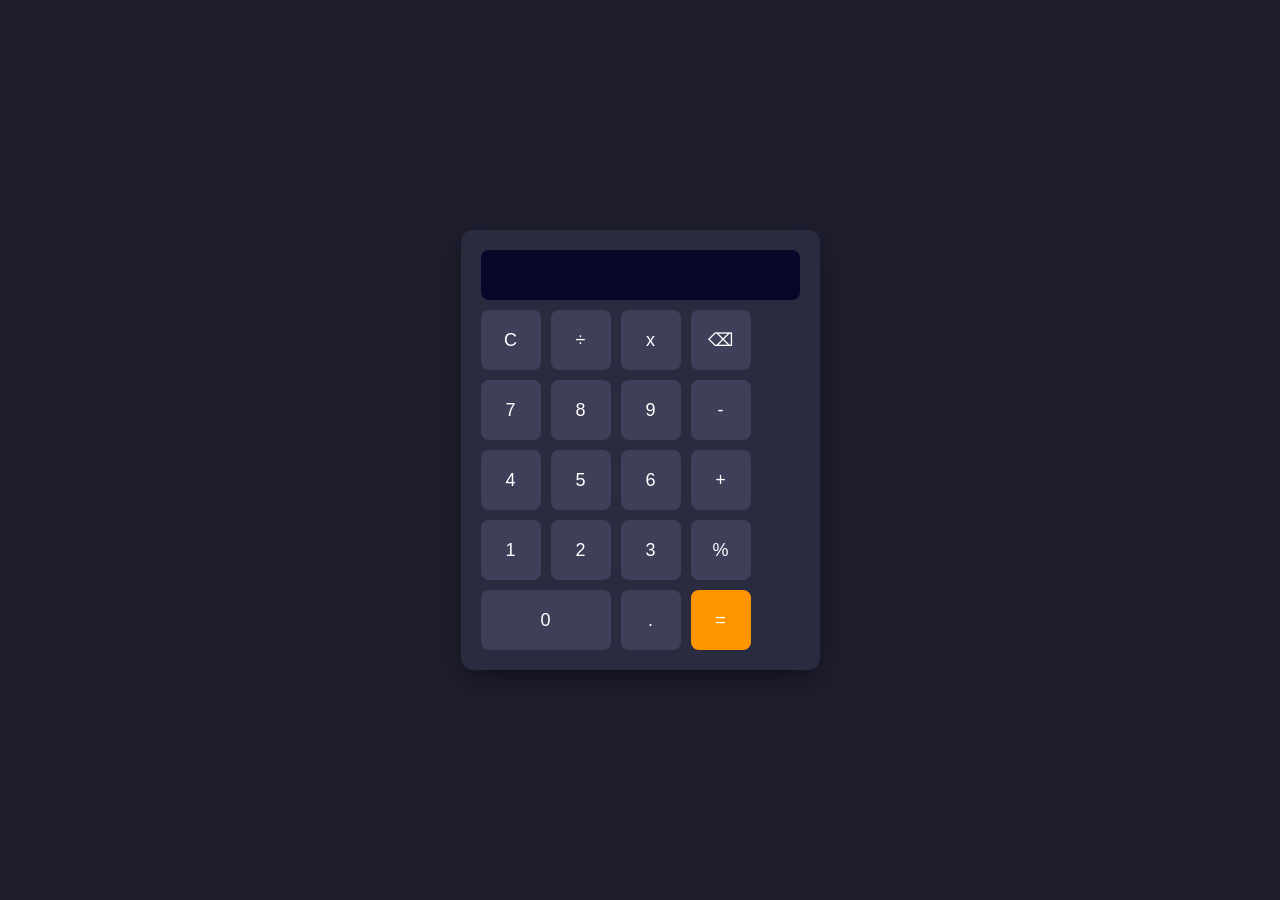
==== index.html @ 02b7a918 "Rename Calculator.html to index.html" ====
<!DOCTYPE html>
<html lang="en">
<head>
  <meta charset="UTF-8">
  <title>Calculator</title>
  <link rel="stylesheet" href="style.css">
</head>
<body>
  <div class="calculator">
    <input type="text" id="display" disabled>
    <div class="buttons">
      <button onclick="clearDisplay()">C</button>
      <button onclick="appendValue('/')">÷</button>
      <button onclick="appendValue('*')">x</button>
      <button onclick="deleteLast()">⌫</button>

      <button onclick="appendValue('7')">7</button>
      <button onclick="appendValue('8')">8</button>
      <button onclick="appendValue('9')">9</button>
      <button onclick="appendValue('-')">-</button>

      <button onclick="appendValue('4')">4</button>
      <button onclick="appendValue('5')">5</button>
      <button onclick="appendValue('6')">6</button>
      <button onclick="appendValue('+')">+</button>

      <button onclick="appendValue('1')">1</button>
      <button onclick="appendValue('2')">2</button>
      <button onclick="appendValue('3')">3</button>
      <button onclick="calculatepercent()">%</button>

      <button onclick="appendValue('0')" class="zero">0</button>
      <button onclick="appendValue('.')">.</button>
      <button onclick="calculate()" class="equals">=</button>
    </div>
  </div>
  <script src="script.js"></script>
</body>
</html>
---- style.css ----
body {
  display: flex;
  justify-content: center;
  align-items: center;
  height: 100vh;
  margin: 0;
  background: #1e1e2f;
  font-family: Arial, sans-serif;
}

.calculator {
  background: #2b2b40;
  padding: 20px;
  border-radius: 12px;
  box-shadow: 0 10px 30px rgba(0,0,0,0.4);
}

#display {
  width: 100%;
  height: 50px;
  font-size: 24px;
  text-align: right;
  margin-bottom: 10px;
  border: none;
  border-radius: 8px;
  padding: 0 10px;
  box-sizing: border-box;
  color: rgb(239, 233, 233);
  background: #070729;
}

.buttons {
  display: grid;
  grid-template-columns: repeat(4, 60px);
  gap: 10px;
}

button {
  height: 60px;
  font-size: 18px;
  border: none;
  border-radius: 8px;
  background: #3f3f5a;
  color: white;
  cursor: pointer;
}

button:hover {
  background: #55557a;
}

.equals {
  background: #ff9500;
  grid-row: span 1;
}

.zero {
  grid-column: span 2;
}
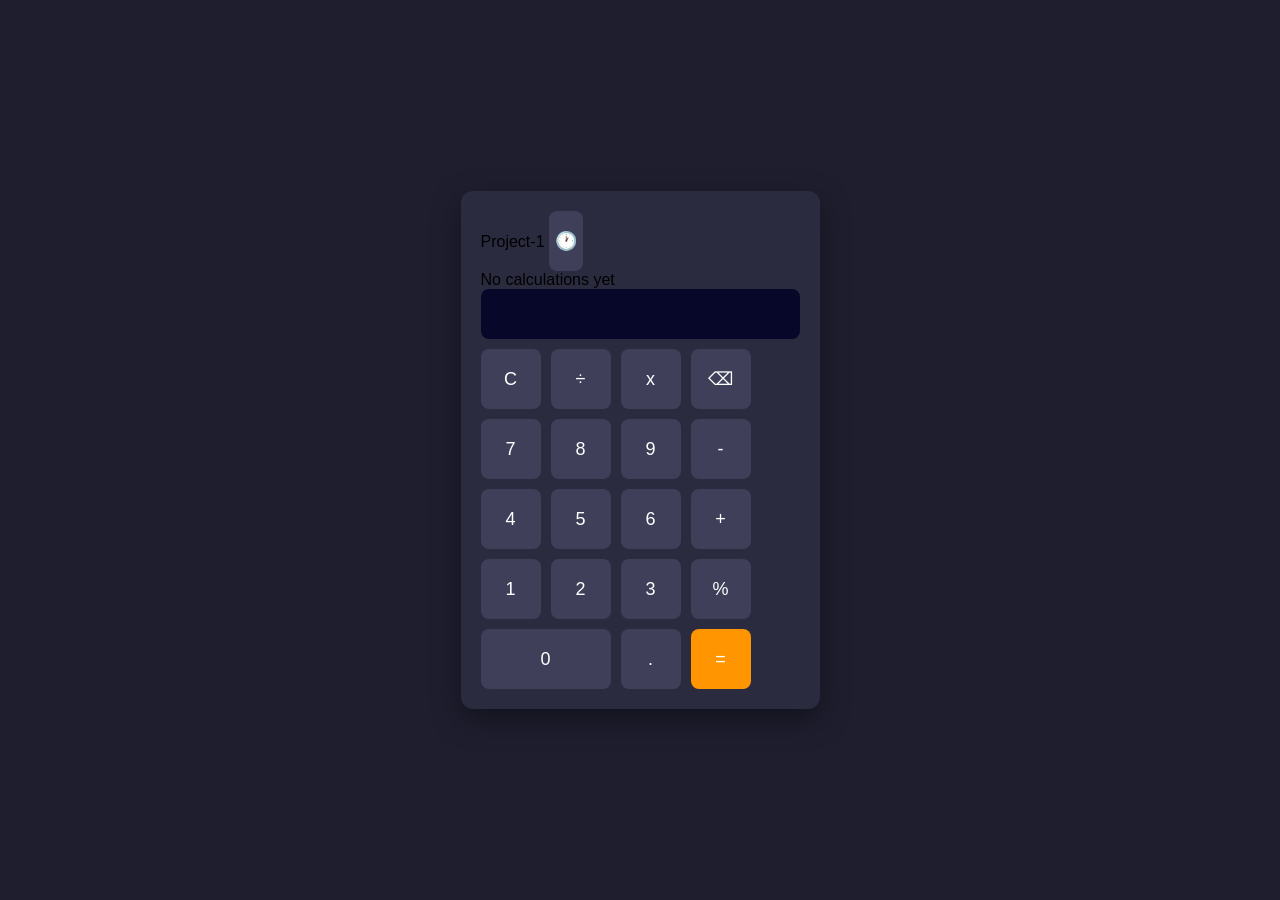
==== commit d30775b4: "Enhance calculator UI with history feature Added a top bar with project title and history button, an" ====
--- a/index.html
+++ b/index.html
@@ -2,12 +2,23 @@
 <html lang="en">
 <head>
   <meta charset="UTF-8">
+  <meta name="viewport" content="width=device-width, initial-scale=1.0">
   <title>Calculator</title>
   <link rel="stylesheet" href="style.css">
 </head>
 <body>
   <div class="calculator">
+    <div class="top-bar">
+      <span class="project-title">Project-1</span>
+      <button class="history-btn" onclick="toggleHistory()">🕐</button>
+    </div>
+
+    <div class="history-panel" id="historyPanel">
+      <div class="history-empty">No calculations yet</div>
+    </div>
+
     <input type="text" id="display" disabled>
+
     <div class="buttons">
       <button onclick="clearDisplay()">C</button>
       <button onclick="appendValue('/')">÷</button>
@@ -27,13 +38,14 @@
       <button onclick="appendValue('1')">1</button>
       <button onclick="appendValue('2')">2</button>
       <button onclick="appendValue('3')">3</button>
-      <button onclick="calculatepercent()">%</button>
+      <button onclick="calculatePercent()">%</button>
 
       <button onclick="appendValue('0')" class="zero">0</button>
       <button onclick="appendValue('.')">.</button>
       <button onclick="calculate()" class="equals">=</button>
     </div>
   </div>
+
   <script src="script.js"></script>
 </body>
 </html>
--- a/style.css
+++ b/style.css
@@ -43,6 +43,7 @@
   background: #3f3f5a;
   color: white;
   cursor: pointer;
+  touch-action: manipulation;
 }
 
 button:hover {
@@ -56,4 +57,4 @@
 
 .zero {
   grid-column: span 2;
-}+}
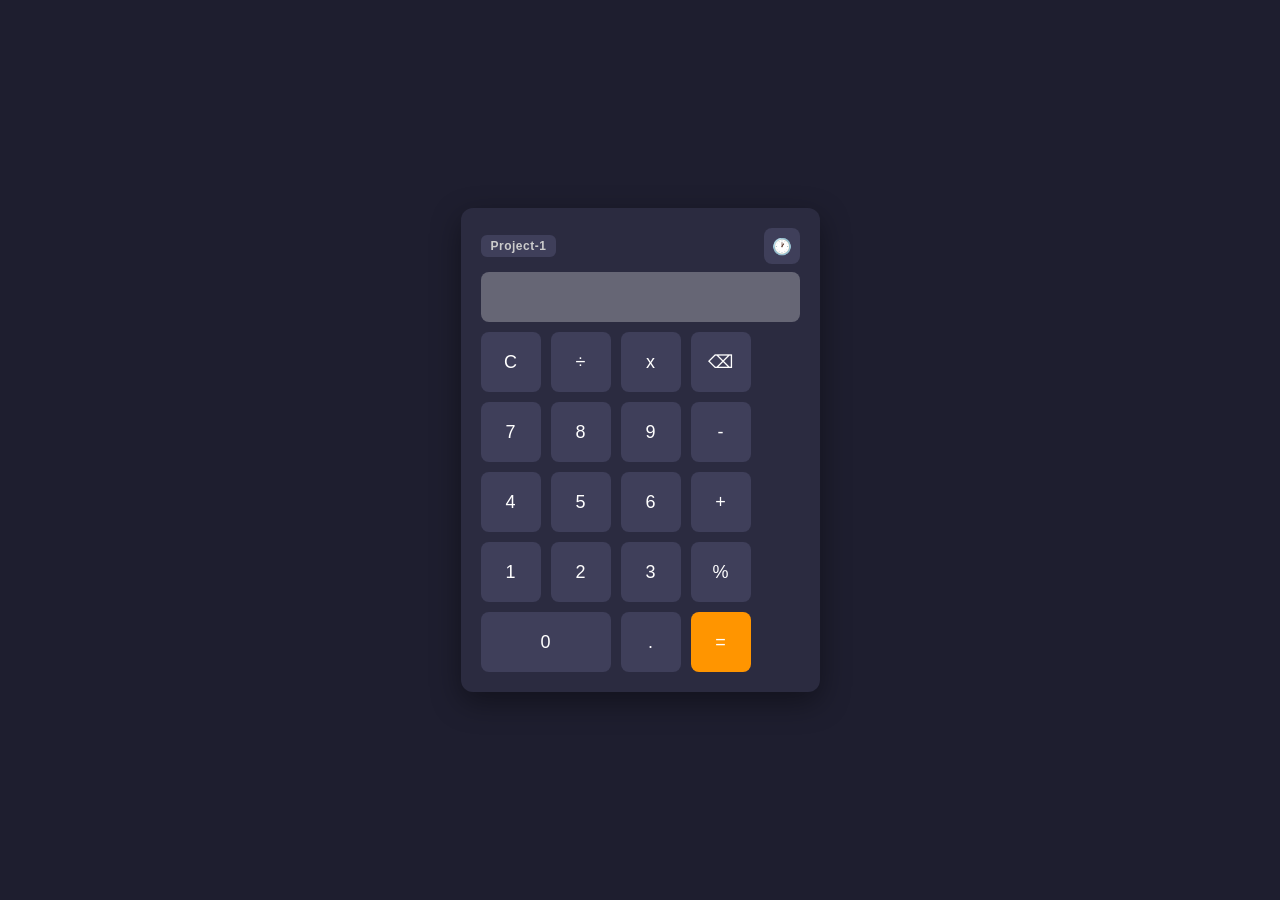
==== commit 411b9c0a: "Update index.html" ====
--- a/index.html
+++ b/index.html
@@ -45,7 +45,6 @@
       <button onclick="calculate()" class="equals">=</button>
     </div>
   </div>
-
   <script src="script.js"></script>
 </body>
 </html>
--- a/style.css
+++ b/style.css
@@ -15,6 +15,72 @@
   box-shadow: 0 10px 30px rgba(0,0,0,0.4);
 }
 
+.top-bar {
+  display: flex;
+  justify-content: space-between;
+  align-items: center;
+  margin-bottom: 8px;
+}
+
+.project-title {
+  color: #ccc;
+  font-size: 12px;
+  font-weight: bold;
+  letter-spacing: 0.5px;
+  background: #3f3f5a;
+  padding: 4px 10px;
+  border-radius: 6px;
+}
+
+.history-btn {
+  background: #3f3f5a;
+  color: white;
+  border: none;
+  border-radius: 8px;
+  width: 36px;
+  height: 36px;
+  font-size: 16px;
+  cursor: pointer;
+  touch-action: manipulation;
+}
+
+.history-btn:active {
+  background: #55557a;
+}
+
+.history-panel {
+  max-height: 0;
+  overflow-y: auto;
+  background: #1e1e2f;
+  border-radius: 8px;
+  transition: max-height 0.25s ease, margin-bottom 0.25s ease;
+  margin-bottom: 0;
+}
+
+.history-panel.open {
+  max-height: 160px;
+  margin-bottom: 10px;
+}
+
+.history-item {
+  padding: 8px 10px;
+  font-size: 14px;
+  color: #ccc;
+  border-bottom: 1px solid #38384f;
+  cursor: pointer;
+}
+
+.history-item:active {
+  background: #33334d;
+}
+
+.history-empty {
+  padding: 10px;
+  font-size: 13px;
+  color: #777;
+  text-align: center;
+}
+
 #display {
   width: 100%;
   height: 50px;
@@ -25,8 +91,7 @@
   border-radius: 8px;
   padding: 0 10px;
   box-sizing: border-box;
-  color: rgb(239, 233, 233);
-  background: #070729;
+  color: white;
 }
 
 .buttons {
@@ -44,15 +109,22 @@
   color: white;
   cursor: pointer;
   touch-action: manipulation;
+  -webkit-tap-highlight-color: transparent;
+  -webkit-user-select: none;
+  user-select: none;
+  -webkit-touch-callout: none;
 }
 
 button:hover {
   background: #55557a;
 }
 
+button:active {
+  background: #55557a;
+}
+
 .equals {
   background: #ff9500;
-  grid-row: span 1;
 }
 
 .zero {
